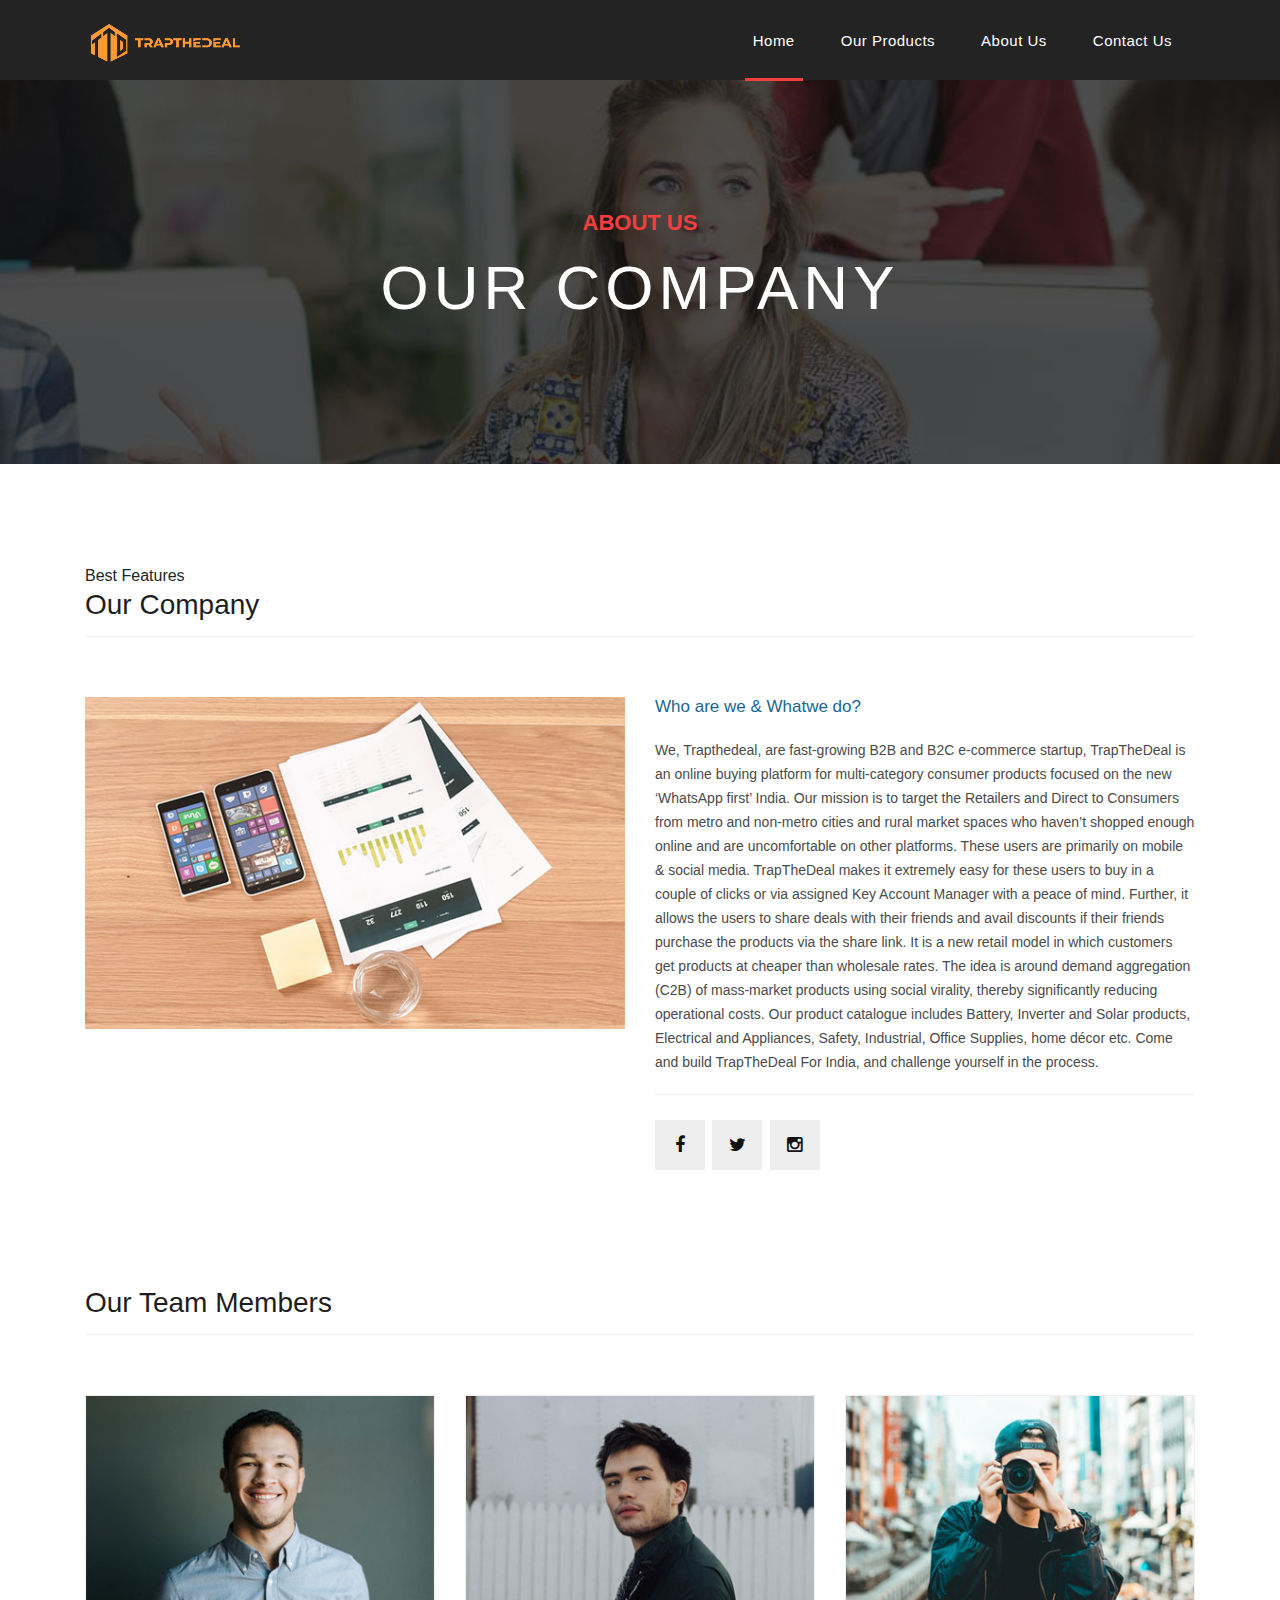
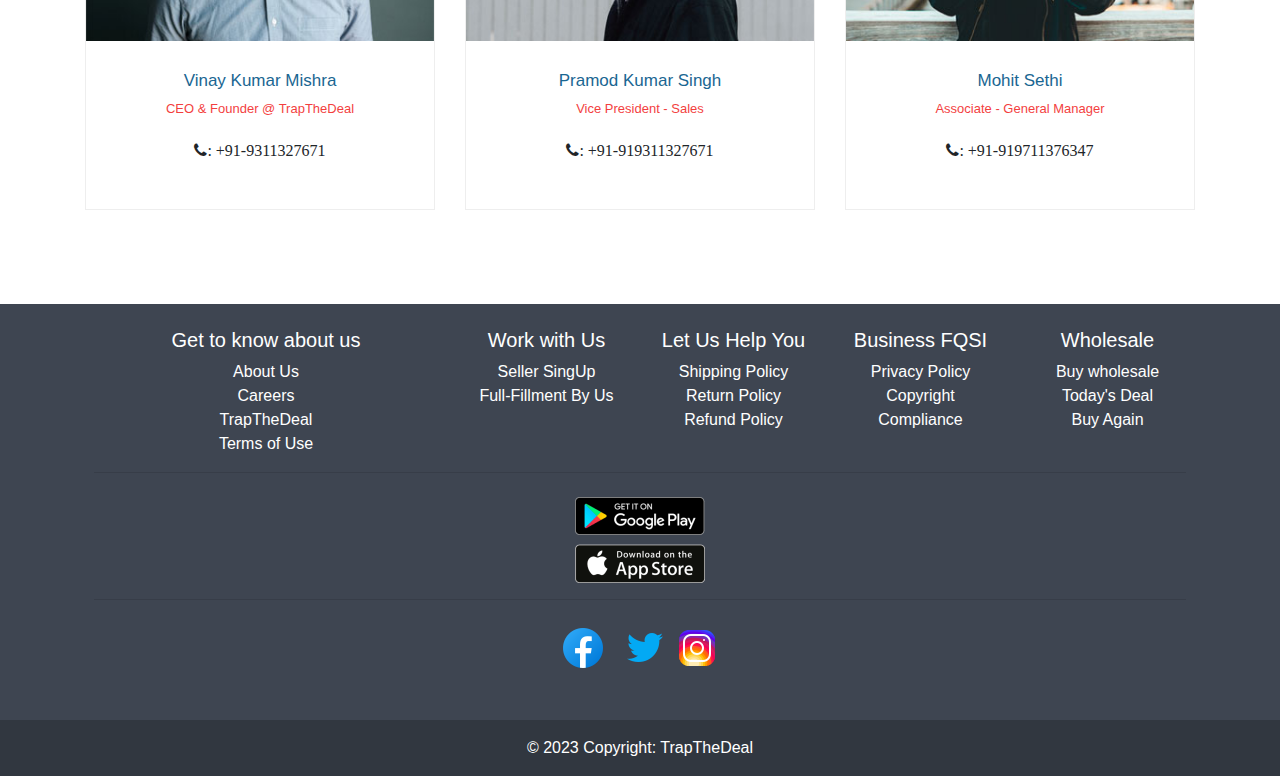
==== about.html @ ec44d115 "TTD" ====
<!DOCTYPE html>
<html lang="en">

<head>
    <meta charset="UTF-8">
    <meta http-equiv="X-UA-Compatible" content="IE=edge">
    <meta name="viewport" content="width=device-width, initial-scale=1.0">
    <title>About TrapTheDeal</title>
    <link rel="icon" href="assets/images/logo.png">
    <link rel="stylesheet" href="assets/css/fontawesome.css">
    <link rel="stylesheet" href="assets/css/templatemo-sixteen.css">
    <link rel="stylesheet" href="assets/css/owl.css">
    <link href="https://fonts.googleapis.com/css?family=Poppins:100,200,300,400,500,600,700,800,900&display=swap" rel="stylesheet">
    <link rel="stylesheet" href="assets/vendor/bootstrap/css/bootstrap.min.css">
</head>
</head>

<body>
    <!-- Header Start -->
    <header class="">
        <nav class="navbar navbar-expand-lg">
            <div class="container">
                <a title="logo" href="index.html" class="navbar-brand"><img src="assets/images/logo.png" alt="logo"></a>
                <button title="button" class="navbar-toggler" type="button" data-toggle="collapse" data-target="#navbarResponsive" aria-controls="navbarResponsive" aria-expanded="false" aria-label="Toggle navigation">
                    <span class="navbar-toggler-icon"></span>
                </button>
                <div class="collapse navbar-collapse" id="navbarResponsive">
                    <ul class="navbar-nav ml-auto">
                        <li class="nav-item active">
                            <a class="nav-link" title="link" href="index.html">Home
                                <span class="sr-only">(current)</span>
                            </a>
                        </li>
                        <li class="nav-item">
                            <a title="product" class="nav-link" href="products.html">Our Products</a>
                        </li>
                        <li class="nav-item">
                            <a class="nav-link" title="about" href="about.html"> About Us</a>
                        </li>
                        <li class="nav-item">
                            <a href="contact.html" class="nav-link" title="contact">Contact Us</a>
                        </li>
                    </ul>
                </div>
            </div>
        </nav>
    </header>
    <!-- Header Ends -->

    <!-- Page Content -->
    <div class="page-heading about-heading header-text">
        <div class="container">
            <div class="row">
                <div class="col-md-12">
                    <div class="text-content">
                        <h4>About Us</h4>
                        <h2>Our Company</h2>
                    </div>
                </div>
            </div>
        </div>
    </div>
    <div class="best-features about-features">
        <div class="container">
            <div class="row">
                <div class="col-md-12">
                    <div class="section-heading">
                        <span>Best Features</span>
                        <h2>Our Company</h2>
                    </div>
                </div>
                <div class="col-md-6">
                    <div class="right-image">
                        <img src="assets/images/feature-image.jpg" alt="">
                    </div>
                </div>
                <div class="col-md-6">
                    <div class="left-content">
                        <h4>Who are we &amp; Whatwe do?</h4>
                        <p>We, Trapthedeal, are fast-growing B2B and B2C e-commerce startup, TrapTheDeal is an online buying platform for multi-category consumer products focused on the new ‘WhatsApp first’ India. Our mission is to target the Retailers and
                            Direct to Consumers from metro and non-metro cities and rural market spaces who haven’t shopped enough online and are uncomfortable on other platforms. These users are primarily on mobile & social media. TrapTheDeal makes it
                            extremely easy for these users to buy in a couple of clicks or via assigned Key Account Manager with a peace of mind. Further, it allows the users to share deals with their friends and avail discounts if their friends purchase
                            the products via the share link. It is a new retail model in which customers get products at cheaper than wholesale rates. The idea is around demand aggregation (C2B) of mass-market products using social virality, thereby significantly
                            reducing operational costs. Our product catalogue includes Battery, Inverter and Solar products, Electrical and Appliances, Safety, Industrial, Office Supplies, home décor etc. Come and build TrapTheDeal For India, and challenge
                            yourself in the process.</p>
                        <ul class="social-icons">
                            <li><a href="#"><i class="fa fa-facebook"></i></a></li>
                            <li><a href="#"><i class="fa fa-twitter"></i></a></li>
                            <li><a href="#"><i class="fa fa-instagram"></i></a></li>
                        </ul>
                    </div>
                </div>
            </div>
        </div>
    </div>
    <div class="team-members">
        <div class="container">
            <div class="row">
                <div class="col-md-12">
                    <div class="section-heading">
                        <h2>Our Team Members</h2>
                    </div>
                </div>
                <div class="col-md-4">
                    <div class="team-member">
                        <div class="thumb-container">
                            <img src="assets/images/team_01.jpg" alt="">
                            <div class="hover-effect">
                                <div class="hover-content">
                                    <ul class="social-icons">
                                        <li><a href="#"><i class="fa fa-facebook"></i></a></li>
                                        <li><a href="#"><i class="fa fa-twitter"></i></a></li>
                                        <li><a href="#"><i class="fa fa-linkedin"></i></a></li>
                                        <li><a href="#"><i class="fa fa-instagram"></i></a></li>
                                    </ul>
                                </div>
                            </div>
                        </div>
                        <div class="down-content">
                            <h4>Vinay Kumar Mishra</h4>
                            <span>CEO & Founder @ TrapTheDeal</span>
                            <ul>
                                <li>
                                    <i class="fa fa-phone">: +91-9311327671</i>
                                </li>
                            </ul>
                        </div>
                    </div>
                </div>
                <div class="col-md-4">
                    <div class="team-member">
                        <div class="thumb-container">
                            <img src="assets/images/team_03.jpg" alt="">
                            <div class="hover-effect">
                                <div class="hover-content">
                                    <ul class="social-icons">
                                        <li><a href="#"><i class="fa fa-facebook"></i></a></li>
                                        <li><a href="#"><i class="fa fa-twitter"></i></a></li>
                                        <li><a href="#"><i class="fa fa-linkedin"></i></a></li>
                                        <li><a href="#"><i class="fa fa-instagram"></i></a></li>
                                    </ul>
                                </div>
                            </div>
                        </div>
                        <div class="down-content">
                            <h4>Pramod Kumar Singh</h4>
                            <span>Vice President - Sales</span>
                            <ul>
                                <li>
                                    <i class="fa fa-phone">: +91-919311327671</i>
                                </li>
                            </ul>
                        </div>
                    </div>
                </div>
                <div class="col-md-4">
                    <div class="team-member">
                        <div class="thumb-container">
                            <img src="assets/images/team_05.jpg" alt="">
                            <div class="hover-effect">
                                <div class="hover-content">
                                    <ul class="social-icons">
                                        <li><a href="#"><i class="fa fa-facebook"></i></a></li>
                                        <li><a href="#"><i class="fa fa-twitter"></i></a></li>
                                        <li><a href="#"><i class="fa fa-linkedin"></i></a></li>
                                        <li><a href="#"><i class="fa fa-instagram"></i></a></li>
                                    </ul>
                                </div>
                            </div>
                        </div>
                        <div class="down-content">
                            <h4>Mohit Sethi</h4>
                            <span>Associate - General Manager</span>
                            <ul>
                                <li>
                                    <i class="fa fa-phone">: +91-919711376347</i>
                                </li>
                            </ul>
                        </div>
                    </div>
                </div>
            </div>
        </div>
    </div>
    <div style="padding-bottom: 5%;"></div>
    <footer class="text-center text-lg-start text-white" style="background-color: #3e4551;">
        <!-- Grid container -->
        <div class="container p-4 pb-0">
            <!-- Section: Links -->
            <section class="">
                <!--Grid row-->
                <div class="row">
                    <!--Grid column-->
                    <div class="col-lg-4 col-md-6 mb-4 mb-md-0">
                        <h5>Get to know about us</h5>
                        <ul class="list-unstyled mb-0">
                            <li>
                                <a href="#!" class="text-white">About Us</a>
                            </li>
                            <li>
                                <a href="#!" class="text-white">Careers</a>
                            </li>
                            <li>
                                <a href="#!" class="text-white">TrapTheDeal</a>
                            </li>
                            <li>
                                <a href="#!" class="text-white">Terms of Use</a>
                            </li>
                        </ul>

                    </div>
                    <!--Grid column-->

                    <!--Grid column-->
                    <div class="col-lg-2">
                        <h5>Work with Us</h5>

                        <ul class="list-unstyled mb-0">
                            <li>
                                <a href="#!" class="text-white">Seller SingUp</a>
                            </li>
                            <li>
                                <a href="#!" class="text-white">Full-Fillment By Us</a>
                            </li>
                        </ul>
                    </div>
                    <!--Grid column-->

                    <!--Grid column-->
                    <div class="col-lg-2">
                        <h5>Let Us Help You</h5>

                        <ul class="list-unstyled mb-0">
                            <li>
                                <a href="#!" class="text-white">Shipping Policy</a>
                            </li>
                            <li>
                                <a href="#!" class="text-white">Return Policy</a>
                            </li>
                            <li>
                                <a href="#!" class="text-white">Refund Policy</a>
                            </li>
                        </ul>
                    </div>
                    <!--Grid column-->

                    <!--Grid column-->
                    <div class="col-lg-2">
                        <h5>Business FQSI</h5>

                        <ul class="list-unstyled mb-0">
                            <li>
                                <a href="#!" class="text-white">Privacy Policy</a>
                            </li>
                            <li>
                                <a href="#!" class="text-white">Copyright</a>
                            </li>
                            <li>
                                <a href="#!" class="text-white">Compliance</a>
                            </li>
                        </ul>
                    </div>
                    <!--Grid column-->

                    <!--Grid column-->
                    <div class="col-lg-2">
                        <h5>Wholesale</h5>

                        <ul class="list-unstyled mb-0">
                            <li>
                                <a href="#!" class="text-white">Buy wholesale</a>
                            </li>
                            <li>
                                <a href="#!" class="text-white">Today's Deal</a>
                            </li>
                            <li>
                                <a href="#!" class="text-white">Buy Again</a>
                            </li>
                        </ul>
                    </div>
                    <!--Grid column-->
                </div>
                <!--Grid row-->
            </section>
            <!-- Section: Links -->

            <hr class="mb-4" />

            <!-- Section: CTA -->
            <section class="">

                <ul>
                    <li>
                        <a title="playstore" href="https://play.google.com/store/apps/details?id=com.trapthedeal.app">
                            <img src="assets/images/playstore.png" alt="">
                        </a>
                    </li>
                    <li>
                        <a title="AppStore" href="#">
                            <img src="assets/images/AppStore.png" alt="">
                        </a>
                    </li>
                </ul>
            </section>
            <!-- Section: CTA -->

            <hr class="mb-4" />

            <!-- Section: Social media -->
            <section class="mb-4 text-center">
                <!-- Facebook -->
                <a href="#!" role="button">
                    <img src="assets/images/icons8-facebook-48.png" alt="">
                </a>

                <!-- Twitter -->
                <a href="#!" role="button" style="padding-left: 10px;">
                    <img src="assets/images/icons8-twitter-48.png" alt="">
                </a>


                <!-- Instagram -->
                <a href="#!" role="button">
                    <img src="assets/images/icons8-instagram-48.png" alt="">
                </a>


            </section>
            <!-- Section: Social media -->
        </div>
        <!-- Grid container -->

        <!-- Copyright -->
        <div class="text-center p-3" style="background-color: rgba(0, 0, 0, 0.2)">
            © 2023 Copyright:
            <a class="text-white" href="https://trapthedeal.com/">TrapTheDeal</a
  >
</div>
<!-- Copyright -->
</footer>
</body>

</html>
---- assets/css/templatemo-sixteen.css ----
/*

TemplateMo 546 Sixteen Clothing

https://templatemo.com/tm-546-sixteen-clothing

*/

body {
    font-family: 'Poppins', sans-serif;
    overflow-x: hidden;
    text-rendering: optimizeLegibility;
    -webkit-font-smoothing: antialiased;
    -moz-osx-font-smoothing: grayscale;
}

p {
    margin-bottom: 0px;
    font-size: 14px;
    font-weight: 300;
    color: #4a4a4a;
    line-height: 24px;
}

a {
    text-decoration: none!important;
}

ul {
    padding: 0;
    margin: 0;
    list-style: none;
}

.column {
    float: left;
    width: 33.33%;
    padding: 10px;
}

.row::after {
    content: "";
    clear: both;
    display: table;
}

h1,
h2,
h3,
h4,
h5,
h6 {
    margin: 0px;
}

ul.social-icons li {
    display: inline-block;
    margin-right: 3px;
}

ul.social-icons li:last-child {
    margin-right: 0px;
}

ul.social-icons li a {
    width: 50px;
    height: 50px;
    display: inline-block;
    line-height: 50px;
    background-color: #eee;
    color: #121212;
    font-size: 18px;
    text-align: center;
    transition: all .3s;
}

ul.social-icons li a:hover {
    background-color: #f33f3f;
    color: #fff;
}

a.filled-button {
    background-color: #f33f3f;
    color: #fff;
    font-size: 14px;
    text-transform: capitalize;
    font-weight: 300;
    padding: 10px 20px;
    border-radius: 5px;
    display: inline-block;
    transition: all 0.3s;
}

a.filled-button:hover {
    background-color: #121212;
    color: #fff;
}

.section-heading {
    text-align: left;
    margin-bottom: 60px;
    border-bottom: 1px solid #eee;
}

.section-heading h2 {
    font-size: 28px;
    font-weight: 400;
    color: #1e1e1e;
    margin-bottom: 15px;
}

.products-heading {
    background-image: url(../images/products-heading.jpg);
}

.about-heading {
    background-image: url(../images/about-heading.jpg);
}

.contact-heading {
    background-image: url(../images/contact-heading.jpg);
}

.page-heading {
    padding: 210px 0px 130px 0px;
    text-align: center;
    background-position: center center;
    background-repeat: no-repeat;
    background-size: cover;
}

.page-heading .text-content h4 {
    color: #f33f3f;
    font-size: 22px;
    text-transform: uppercase;
    font-weight: 700;
    margin-bottom: 15px;
}

.page-heading .text-content h2 {
    color: #fff;
    font-size: 62px;
    text-transform: uppercase;
    letter-spacing: 5px;
}

#preloader {
    overflow: hidden;
    background: #f33f3f;
    left: 0;
    right: 0;
    top: 0;
    bottom: 0;
    position: fixed;
    z-index: 9999999;
    color: #fff;
}

#preloader .jumper {
    left: 0;
    top: 0;
    right: 0;
    bottom: 0;
    display: block;
    position: absolute;
    margin: auto;
    width: 50px;
    height: 50px;
}

#preloader .jumper>div {
    background-color: #fff;
    width: 10px;
    height: 10px;
    border-radius: 100%;
    -webkit-animation-fill-mode: both;
    animation-fill-mode: both;
    position: absolute;
    opacity: 0;
    width: 50px;
    height: 50px;
    -webkit-animation: jumper 1s 0s linear infinite;
    animation: jumper 1s 0s linear infinite;
}

#preloader .jumper>div:nth-child(2) {
    -webkit-animation-delay: 0.33333s;
    animation-delay: 0.33333s;
}

#preloader .jumper>div:nth-child(3) {
    -webkit-animation-delay: 0.66666s;
    animation-delay: 0.66666s;
}

@-webkit-keyframes jumper {
    0% {
        opacity: 0;
        -webkit-transform: scale(0);
        transform: scale(0);
    }
    5% {
        opacity: 1;
    }
    100% {
        -webkit-transform: scale(1);
        transform: scale(1);
        opacity: 0;
    }
}

@keyframes jumper {
    0% {
        opacity: 0;
        -webkit-transform: scale(0);
        transform: scale(0);
    }
    5% {
        opacity: 1;
    }
    100% {
        opacity: 0;
    }
}


/* Header Style */

header {
    position: absolute;
    z-index: 99999;
    width: 100%;
    height: 80px;
    background-color: #232323;
    -webkit-transition: all 0.3s ease-in-out 0s;
    -moz-transition: all 0.3s ease-in-out 0s;
    -o-transition: all 0.3s ease-in-out 0s;
    transition: all 0.3s ease-in-out 0s;
}

header .navbar {
    padding: 17px 0px;
}

.background-header .navbar {
    padding: 17px 0px;
}

.background-header {
    top: 0;
    position: fixed;
    background-color: #fff!important;
    box-shadow: 0px 1px 10px rgba(0, 0, 0, 0.1);
}

.background-header .navbar-brand h2 {
    color: #121212!important;
}

.background-header .navbar-nav a.nav-link {
    color: #1e1e1e!important;
}

.background-header .navbar-nav .nav-link:hover,
.background-header .navbar-nav .active>.nav-link,
.background-header .navbar-nav .nav-link.active,
.background-header .navbar-nav .nav-link.show,
.background-header .navbar-nav .show>.nav-link {
    color: #f33f3f!important;
}

.navbar .navbar-brand {
    float: left;
    margin-top: -12px;
    outline: none;
}

.navbar .navbar-brand h2 {
    color: #fff;
    text-transform: uppercase;
    font-size: 24px;
    font-weight: 700;
    -webkit-transition: all .3s ease 0s;
    -moz-transition: all .3s ease 0s;
    -o-transition: all .3s ease 0s;
    transition: all .3s ease 0s;
}

.navbar .navbar-brand h2 em {
    font-style: normal;
    color: #f33f3f;
}

#navbarResponsive {
    z-index: 999;
}

.navbar-collapse {
    text-align: center;
}

.navbar .navbar-nav .nav-item {
    margin: 0px 15px;
}

.navbar .navbar-nav a.nav-link {
    text-transform: capitalize;
    font-size: 15px;
    font-weight: 500;
    letter-spacing: 0.5px;
    color: #fff;
    transition: all 0.5s;
    margin-top: 5px;
}

.navbar .navbar-nav .nav-link:hover,
.navbar .navbar-nav .active>.nav-link,
.navbar .navbar-nav .nav-link.active,
.navbar .navbar-nav .nav-link.show,
.navbar .navbar-nav .show>.nav-link {
    color: #fff;
    padding-bottom: 25px;
    border-bottom: 3px solid #f33f3f;
}

.navbar .navbar-toggler-icon {
    background-image: none;
}

.navbar .navbar-toggler {
    border-color: #fff;
    background-color: #fff;
    height: 36px;
    outline: none;
    border-radius: 0px;
    position: absolute;
    right: 30px;
    top: 20px;
}

.navbar .navbar-toggler-icon:after {
    content: '\f0c9';
    color: #f33f3f;
    font-size: 18px;
    line-height: 26px;
    font-family: 'FontAwesome';
}


/* Banner Style */

.banner {
    position: relative;
    text-align: center;
    padding-top: 80px;
}

.banner-item-01 {
    padding: 300px 0px;
    background-image: url(assets\images\slide_01.jpg);
    background-size: cover;
    background-repeat: repeat;
    background-position: center center;
}

.banner-item-02 {
    padding: 300px 0px;
    background-image: url(assets\images\slide_02.jpg);
    background-size: cover;
    background-repeat: repeat;
    background-position: center center;
}

.banner-item-03 {
    padding: 300px 0px;
    background-image: url(assets\images\slide_03.jpg);
    background-size: cover;
    background-repeat: repeat;
    background-position: center center;
}

.banner .banner-item {
    max-height: 600px;
}

.banner .text-content {
    position: absolute;
    top: 50%;
    transform: translateY(-50%);
    text-align: center;
    width: 100%;
}

.banner .text-content h4 {
    color: #f33f3f;
    font-size: 22px;
    text-transform: uppercase;
    font-weight: 700;
    margin-bottom: 15px;
}

.banner .text-content h2 {
    color: #fff;
    font-size: 62px;
    text-transform: uppercase;
    letter-spacing: 5px;
}

.owl-banner .owl-dots .owl-dot {
    border-radius: 3px;
}

.owl-banner .owl-dots {
    display: -webkit-box;
    display: -webkit-flex;
    display: -ms-flexbox;
    display: flex;
    -ms-flex-pack: center;
    -webkit-justify-content: center;
    justify-content: center;
    position: absolute;
    left: 50%;
    transform: translateX(-50%);
    bottom: 30px;
}

.owl-banner .owl-dots .owl-dot {
    width: 10px;
    height: 10px;
    border-radius: 50%;
    margin: 0 10px;
    background-color: #fff;
    opacity: 0.5;
}

.owl-banner .owl-dots .owl-dot:focus {
    outline: none
}

.owl-banner .owl-dots .owl-dot.active {
    background-color: #fff;
    opacity: 1;
}


/* Latest Produtcs */

.latest-products {
    margin-top: 100px;
}

.latest-products .section-heading a {
    float: right;
    margin-top: -35px;
    text-transform: uppercase;
    font-size: 13px;
    font-weight: 700;
    color: #f33f3f;
}

.product-item {
    border: 1px solid #eee;
    margin-bottom: 30px;
}

.product-item .down-content {
    padding: 30px;
    position: relative;
}

.product-item img {
    width: 100%;
    overflow: hidden;
}

.product-item .down-content h4 {
    font-size: 17px;
    color: #1a6692;
    margin-bottom: 20px;
}

.product-item .down-content h6 {
    position: absolute;
    top: 30px;
    right: 30px;
    font-size: 18px;
    color: #121212;
}

.product-item .down-content p {
    margin-bottom: 20px;
}

.product-item .down-content ul li {
    display: inline-block;
}

.product-item .down-content ul li i {
    color: #f33f3f;
    font-size: 14px;
}

.product-item .down-content span {
    position: absolute;
    right: 30px;
    bottom: 30px;
    font-size: 13px;
    color: #f33f3f;
    font-weight: 500;
}


/* Best Features */

.about-features {
    margin-top: 100px!important;
}

.about-features p {
    border-bottom: 1px solid #eee;
    padding-bottom: 20px;
}

.about-features .container .row {
    padding-bottom: 0px!important;
    border-bottom: none!important;
}

.best-features {
    margin-top: 50px;
}

.best-features .container .row {
    border-bottom: 1px solid #eee;
    padding-bottom: 60px;
}

.best-features img {
    width: 100%;
    overflow: hidden;
}

.best-features h4 {
    font-size: 17px;
    color: #1a6692;
    margin-bottom: 20px;
}

.best-features ul.featured-list li {
    display: block;
    margin-bottom: 10px;
}

.best-features p {
    margin-bottom: 25px;
}

.best-features ul.featured-list li a {
    font-size: 14px;
    color: #4a4a4a;
    font-weight: 300;
    transition: all .3s;
    position: relative;
    padding-left: 13px;
}

.best-features ul.featured-list li a:before {
    content: '';
    width: 5px;
    height: 5px;
    display: inline-block;
    background-color: #4a4a4a;
    position: absolute;
    left: 0;
    transition: all .3s;
    top: 8px;
}

.best-features ul.featured-list li a:hover {
    color: #f33f3f;
}

.best-features ul.featured-list li a:hover::before {
    background-color: #f33f3f;
}

.best-features .filled-button {
    margin-top: 20px;
}


/* Call To Action */

.call-to-action .inner-content {
    margin-top: 60px;
    padding: 30px;
    background-color: #f7f7f7;
    border-radius: 5px;
}

.call-to-action .inner-content h4 {
    font-size: 17px;
    color: #1a6692;
    margin-bottom: 15px;
}

.call-to-action .inner-content em {
    font-style: normal;
    font-weight: 700;
}

.call-to-action .inner-content .col-md-4 {
    text-align: right;
}

.call-to-action .inner-content .filled-button {
    margin-top: 12px;
}


/* Footer */

footer {
    text-align: center;
}

footer .inner-content {
    border-top: 1px solid #eee;
    margin-top: 60px;
    padding: 60px 0px;
}

footer .inner-content p {
    text-transform: uppercase;
}

footer .inner-content p a {
    color: #f33f3f;
    margin-left: 3px;
}


/* Product Page */

.products {
    margin-top: 100px;
}

.products .filters {
    text-align: center;
    border-bottom: 1px solid #eee;
    padding-bottom: 10px;
    margin-bottom: 60px;
}

.products .filters li {
    text-transform: uppercase;
    font-size: 13px;
    font-weight: 700;
    color: #121212;
    display: inline-block;
    margin: 0px 10px;
    transition: all .3s;
    cursor: pointer;
}

.products .filters ul li.active,
.products .filters ul li:hover {
    color: #f33f3f;
}

.products ul.pages {
    margin-top: 30px;
    text-align: center;
}

.products ul.pages li {
    display: inline-block;
    margin: 0px 2px;
}

.products ul.pages li a {
    width: 44px;
    height: 44px;
    display: inline-block;
    line-height: 42px;
    border: 1px solid #eee;
    font-size: 15px;
    font-weight: 700;
    color: #121212;
    transition: all .3s;
}

.products ul.pages li a:hover,
.products ul.pages li.active a {
    background-color: #f33f3f;
    border-color: #f33f3f;
    color: #fff;
}


/* Team Members */

.team-members {
    margin-top: 100px;
}

.team-member {
    border: 1px solid #eee;
    margin-bottom: 30px;
}

.team-member img {
    width: 100%;
    overflow: hidden;
}

.team-member .down-content {
    padding: 30px;
    text-align: center;
}

.team-member .thumb-container {
    position: relative;
}

.team-member .thumb-container .hover-effect {
    position: absolute;
    background-color: rgba(243, 63, 63, 0.9);
    top: 0;
    left: 0;
    width: 100%;
    height: 100%;
    opacity: 0;
    visibility: hidden;
    transition: all .5s;
}

.team-member .thumb-container .hover-effect .hover-content {
    position: absolute;
    display: inline-block;
    width: 100%;
    text-align: center;
    top: 50%;
    transform: translateY(-50%);
}

.team-member .thumb-container .hover-effect .hover-content ul.social-icons li a:hover {
    background-color: #fff;
    color: #f33f3f;
}

.team-member:hover .hover-effect {
    visibility: visible;
    opacity: 1;
}

.team-member .down-content h4 {
    font-size: 17px;
    color: #1a6692;
    margin-bottom: 8px;
}

.team-member .down-content span {
    display: block;
    font-size: 13px;
    color: #f33f3f;
    font-weight: 500;
    margin-bottom: 20px;
}


/* Services */

.services {
    background-image: url(../images/services-bg.jpg);
    background-position: center center;
    background-repeat: no-repeat;
    background-size: cover;
    background-attachment: fixed;
    padding: 100px 0px;
}

.services .service-item {
    text-align: center;
}

.services .service-item .icon {
    background-color: #f7f7f7;
    padding: 40px;
}

.services .service-item .icon i {
    width: 100px;
    height: 100px;
    display: inline-block;
    text-align: center;
    line-height: 100px;
    background-color: #f33f3f;
    color: #fff;
    font-size: 32px;
}

.services .service-item .down-content {
    background-color: #fff;
    padding: 40px 30px;
}

.services .service-item .down-content h4 {
    font-size: 17px;
    color: #1a6692;
    margin-bottom: 20px;
}

.services .service-item .down-content p {
    margin-bottom: 25px;
}


/* Clients */

.happy-clients {
    margin-top: 100px;
    margin-bottom: 40px;
}

.happy-clients .client-item img {
    max-width: 100%;
    overflow: hidden;
    transition: all .3s;
    cursor: pointer;
}

.happy-clients .client-item img:hover {
    opacity: 0.8;
}


/* Find Us */

.find-us {
    margin-top: 100px;
}

.find-us p {
    border-bottom: 1px solid #eee;
    padding-bottom: 30px;
    margin-bottom: 30px;
}

.find-us h4 {
    font-size: 17px;
    color: #1a6692;
    margin-bottom: 20px;
}

.find-us .left-content {
    margin-left: 30px;
}


/* Send Message */

.send-message {
    margin-top: 100px;
}

.contact-form input {
    font-size: 14px;
    width: 100%;
    height: 44px;
    display: inline-block;
    line-height: 42px;
    border: 1px solid #eee;
    border-radius: 0px;
    margin-bottom: 30px;
}

.contact-form input:focus {
    box-shadow: none;
    border: 1px solid #eee;
}

.contact-form textarea {
    font-size: 14px;
    width: 100%;
    min-width: 100%;
    min-height: 120px;
    height: 120px;
    max-height: 180px;
    border: 1px solid #eee;
    border-radius: 0px;
    margin-bottom: 30px;
}

.contact-form textarea:focus {
    box-shadow: none;
    border: 1px solid #eee;
}

.contact-form button.filled-button {
    background-color: #f33f3f;
    color: #fff;
    font-size: 14px;
    text-transform: capitalize;
    font-weight: 300;
    padding: 10px 20px;
    border-radius: 5px;
    display: inline-block;
    transition: all 0.3s;
    border: none;
    outline: none;
    cursor: pointer;
}

.contact-form button.filled-button:hover {
    background-color: #121212;
    color: #fff;
}

.accordion {
    margin-left: 30px;
}

.accordion a {
    cursor: pointer;
    font-size: 17px;
    color: #1a6692!important;
    margin-bottom: 20px;
    transition: all .3s;
}

.accordion a:hover {
    color: #f33f3f!important;
}

.accordion a.active {
    color: #f33f3f!important;
}

.accordion li .content {
    display: none;
    margin-top: 10px;
}

.accordion li:first-child {
    border-top: 1px solid #eee;
}

.accordion li {
    border-bottom: 1px solid #eee;
    padding: 15px 0px;
}


/* Responsive Style */

@media (max-width: 768px) {
    .banner .text-content {
        width: 90%;
        margin-left: 5%;
    }
    .banner .text-content h4 {
        font-size: 22px;
    }
    .banner .text-content h2 {
        font-size: 36px;
        letter-spacing: 0.5px;
    }
    .banner-item-01,
    .banner-item-02,
    .banner-item-03 {
        padding: 180px 0px;
    }
    .page-heading .text-content h4 {
        font-size: 22px;
    }
    .page-heading .text-content h2 {
        font-size: 36px;
        letter-spacing: 0.5px;
    }
    .latest-products .section-heading a {
        float: none;
        margin-top: 0px;
        display: block;
        margin-bottom: 20px;
    }
    .product-item .down-content h4 {
        margin-bottom: 20px!important;
    }
    .product-item .down-content h6 {
        position: absolute!important;
        top: 30px!important;
        right: 30px!important;
    }
    .product-item .down-content span {
        position: absolute!important;
        right: 30px!important;
        bottom: 30px!important;
    }
    .best-features .left-content {
        margin-bottom: 30px;
    }
    .call-to-action .inner-content {
        text-align: center;
    }
    .call-to-action .inner-content .filled-button {
        text-align: center;
        width: 100%;
        margin-top: 20px;
    }
    .about-features img {
        margin-bottom: 30px;
    }
    .service-item {
        margin-bottom: 30px;
    }
    .find-us #map {
        margin-bottom: 30px;
    }
    .find-us .left-content {
        margin-left: 0px;
    }
    .send-message .accordion {
        margin-top: 30px;
        margin-left: 0px;
    }
}

@media (max-width: 992px) {
    .navbar .navbar-brand {
        position: absolute;
        left: 30px;
        top: 32px;
    }
    .navbar .navbar-brand {
        width: auto;
    }
    .navbar:after {
        display: none;
    }
    #navbarResponsive {
        z-index: 99999;
        position: absolute;
        top: 80px;
        left: 0;
        width: 100%;
        text-align: center;
        background-color: #fff;
        box-shadow: 0px 10px 10px rgba(0, 0, 0, 0.1);
    }
    .navbar .navbar-nav .nav-item {
        border-bottom: 1px solid #eee;
    }
    .navbar .navbar-nav .nav-item:last-child {
        border-bottom: none;
    }
    .navbar .navbar-nav a.nav-link {
        padding: 15px 0px;
        color: #1e1e1e!important;
    }
    .navbar .navbar-nav .nav-link:hover,
    .navbar .navbar-nav .active>.nav-link,
    .navbar .navbar-nav .nav-link.active,
    .navbar .navbar-nav .nav-link.show,
    .navbar .navbar-nav .show>.nav-link {
        color: #f33f3f!important;
        border-bottom: none!important;
        padding-bottom: 15px;
    }
    .product-item .down-content h4 {
        margin-bottom: 10px;
    }
    .product-item .down-content h6 {
        position: relative;
        top: 0;
        right: 0;
        margin-bottom: 20px;
    }
    .product-item .down-content span {
        position: relative;
        right: 0;
        bottom: 0;
    }
}
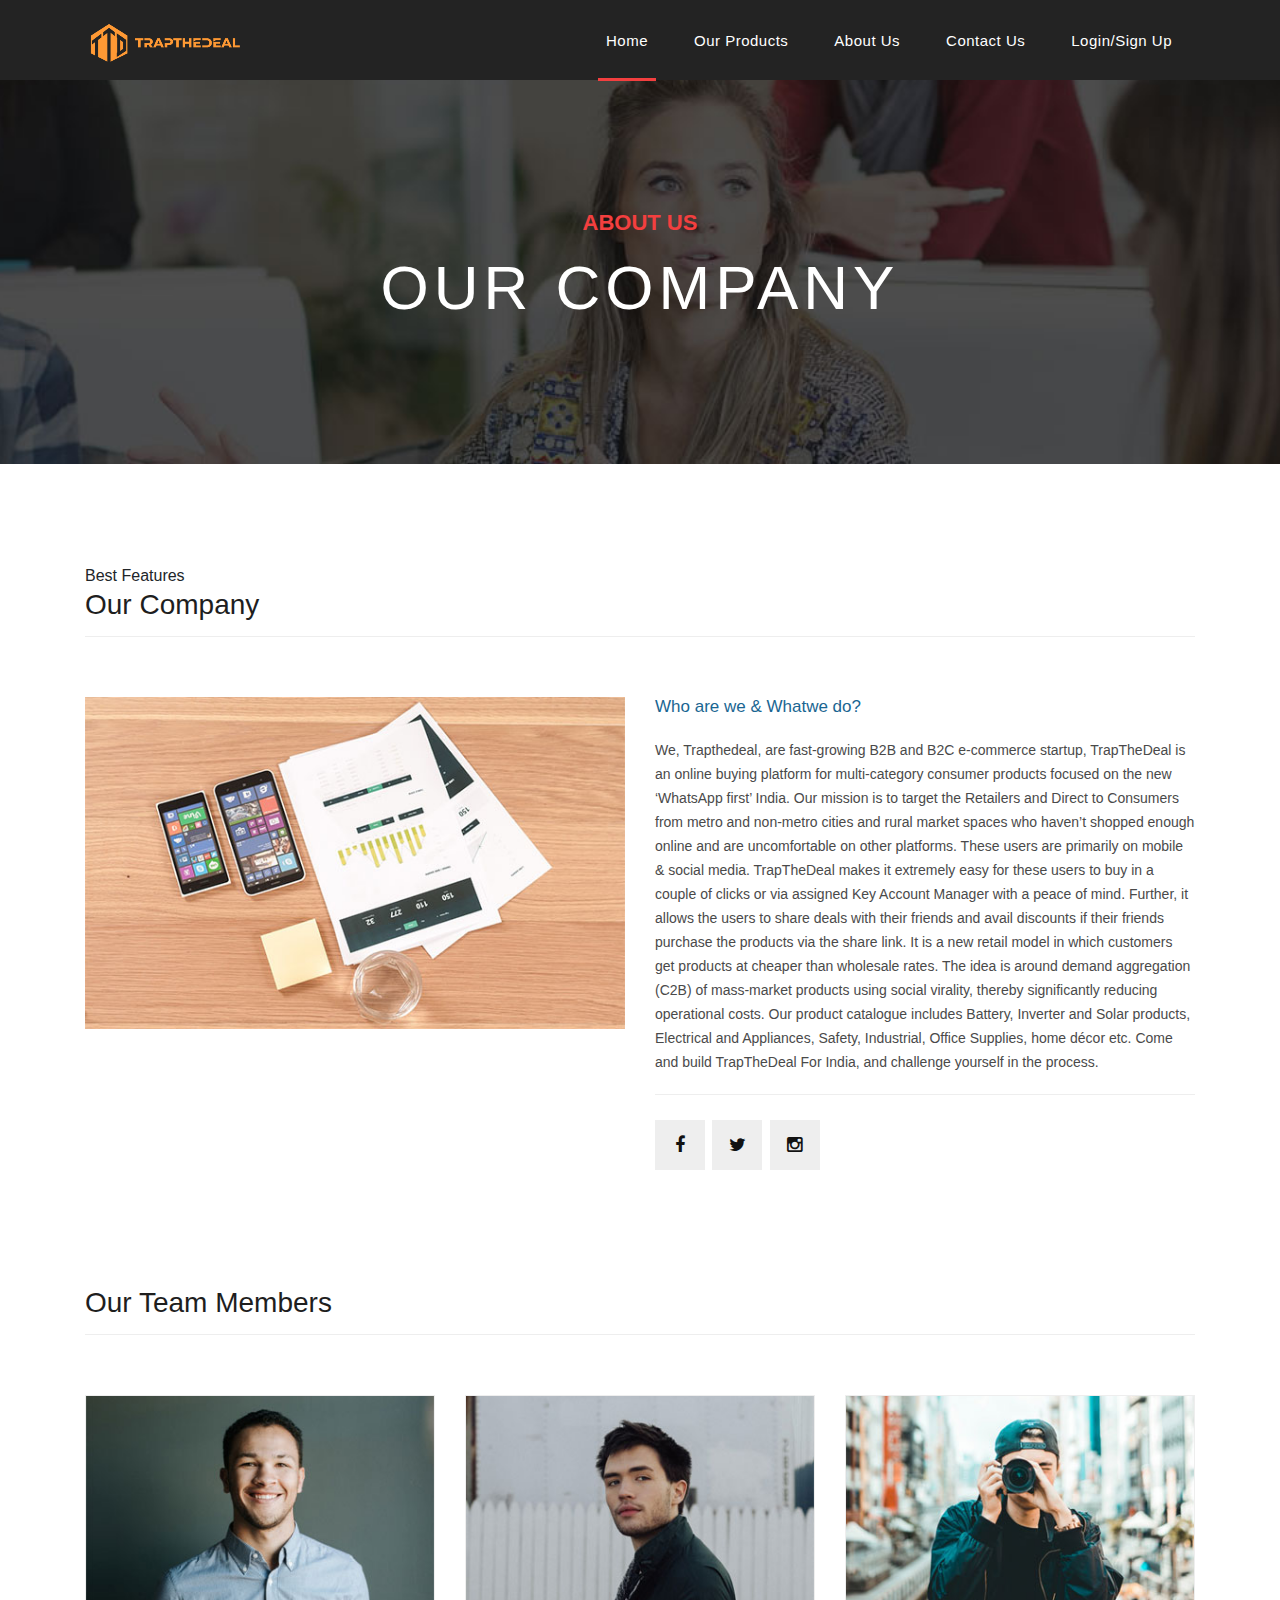
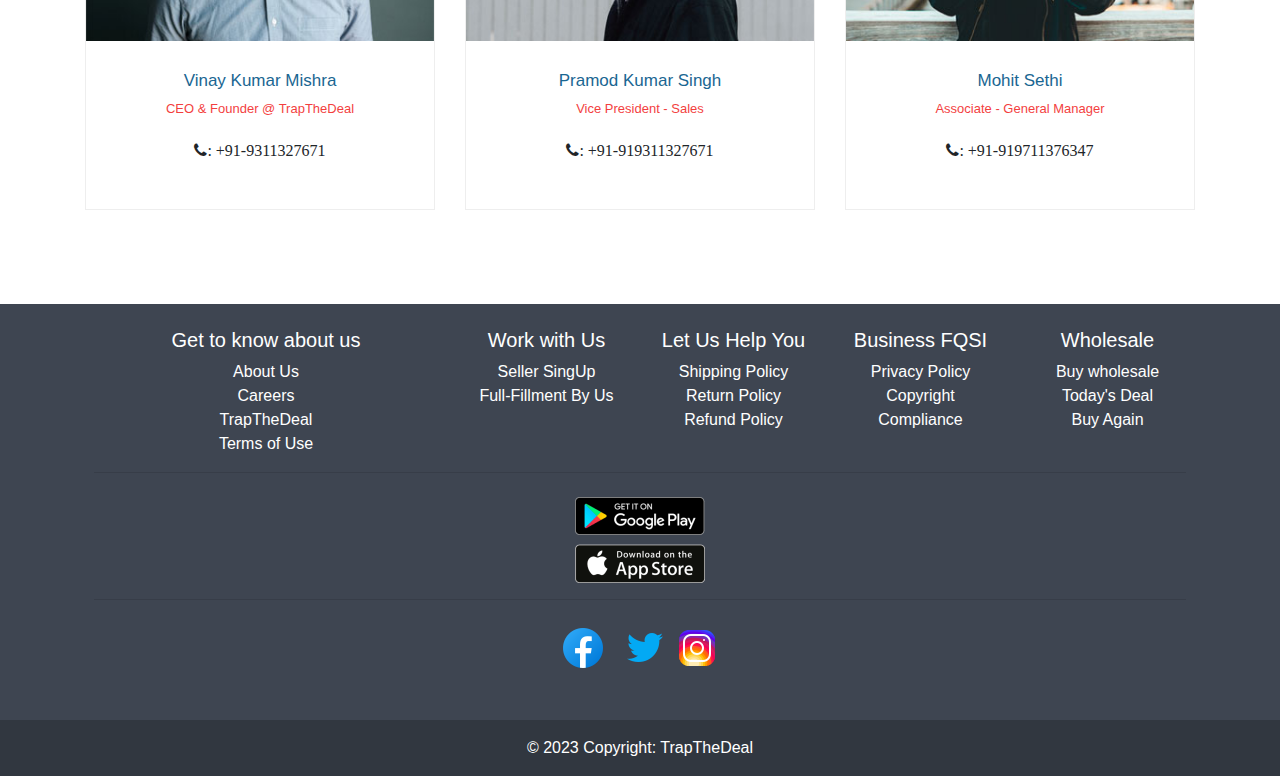
==== commit 0506ff8f: "TTD1" ====
--- a/about.html
+++ b/about.html
@@ -40,6 +40,9 @@
                         <li class="nav-item">
                             <a href="contact.html" class="nav-link" title="contact">Contact Us</a>
                         </li>
+                        <li class="nav-item">
+                            <a href="login.html" class="nav-link" title="login">Login/Sign Up</a>
+                        </li>
                     </ul>
                 </div>
             </div>
--- a/assets/css/templatemo-sixteen.css
+++ b/assets/css/templatemo-sixteen.css
@@ -22,6 +22,18 @@
     line-height: 24px;
 }
 
+.column {
+    float: left;
+    width: 33.33%;
+    padding: 10px;
+}
+
+.row::after {
+    content: "";
+    clear: both;
+    display: table;
+}
+
 a {
     text-decoration: none!important;
 }
@@ -30,18 +42,6 @@
     padding: 0;
     margin: 0;
     list-style: none;
-}
-
-.column {
-    float: left;
-    width: 33.33%;
-    padding: 10px;
-}
-
-.row::after {
-    content: "";
-    clear: both;
-    display: table;
 }
 
 h1,
@@ -357,25 +357,25 @@
 
 .banner-item-01 {
     padding: 300px 0px;
-    background-image: url(assets\images\slide_01.jpg);
+    background-image: url(../images/slide_01.jpg);
     background-size: cover;
-    background-repeat: repeat;
+    background-repeat: no-repeat;
     background-position: center center;
 }
 
 .banner-item-02 {
     padding: 300px 0px;
-    background-image: url(assets\images\slide_02.jpg);
+    background-image: url(../images/slide_02.jpg);
     background-size: cover;
-    background-repeat: repeat;
+    background-repeat: no-repeat;
     background-position: center center;
 }
 
 .banner-item-03 {
     padding: 300px 0px;
-    background-image: url(assets\images\slide_03.jpg);
+    background-image: url(../images/slide_03.jpg);
     background-size: cover;
-    background-repeat: repeat;
+    background-repeat: no-repeat;
     background-position: center center;
 }
 
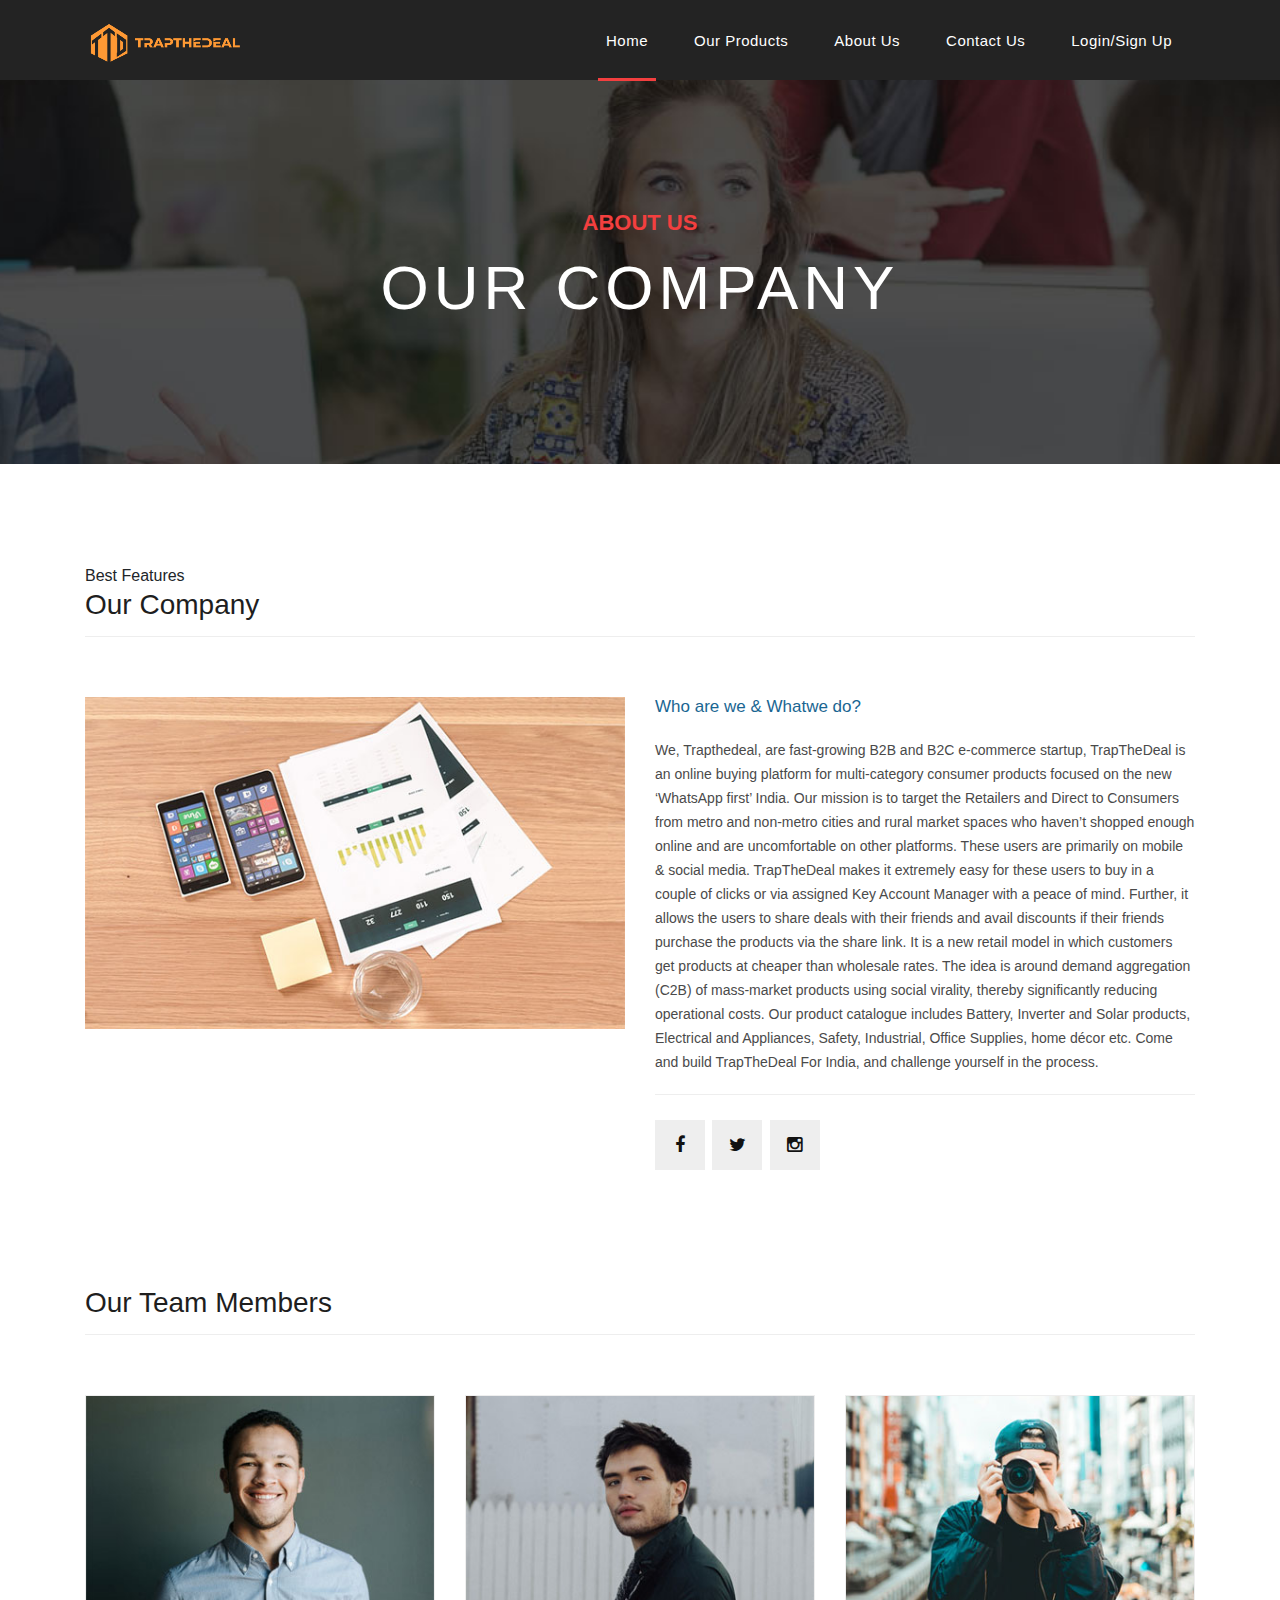
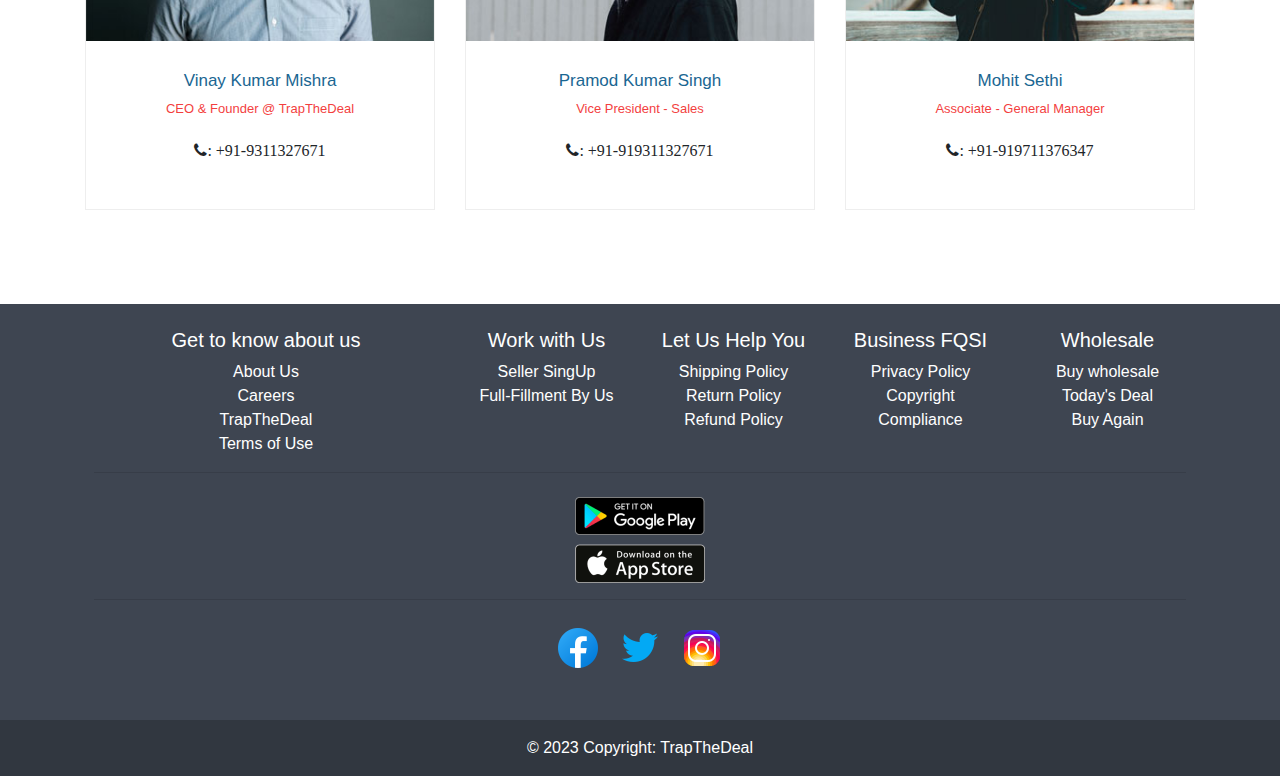
==== commit a5cbc784: "TTD1" ====
--- a/about.html
+++ b/about.html
@@ -312,18 +312,18 @@
             <!-- Section: Social media -->
             <section class="mb-4 text-center">
                 <!-- Facebook -->
-                <a href="#!" role="button">
+                <a title="button" href="#!" role="button">
                     <img src="assets/images/icons8-facebook-48.png" alt="">
                 </a>
 
                 <!-- Twitter -->
-                <a href="#!" role="button" style="padding-left: 10px;">
+                <a href="#!" title="button" role="button" style="padding-left: 10px;">
                     <img src="assets/images/icons8-twitter-48.png" alt="">
                 </a>
 
 
                 <!-- Instagram -->
-                <a href="#!" role="button">
+                <a href="#!" role="button" title="button" style="padding-left: 10px;">
                     <img src="assets/images/icons8-instagram-48.png" alt="">
                 </a>
 
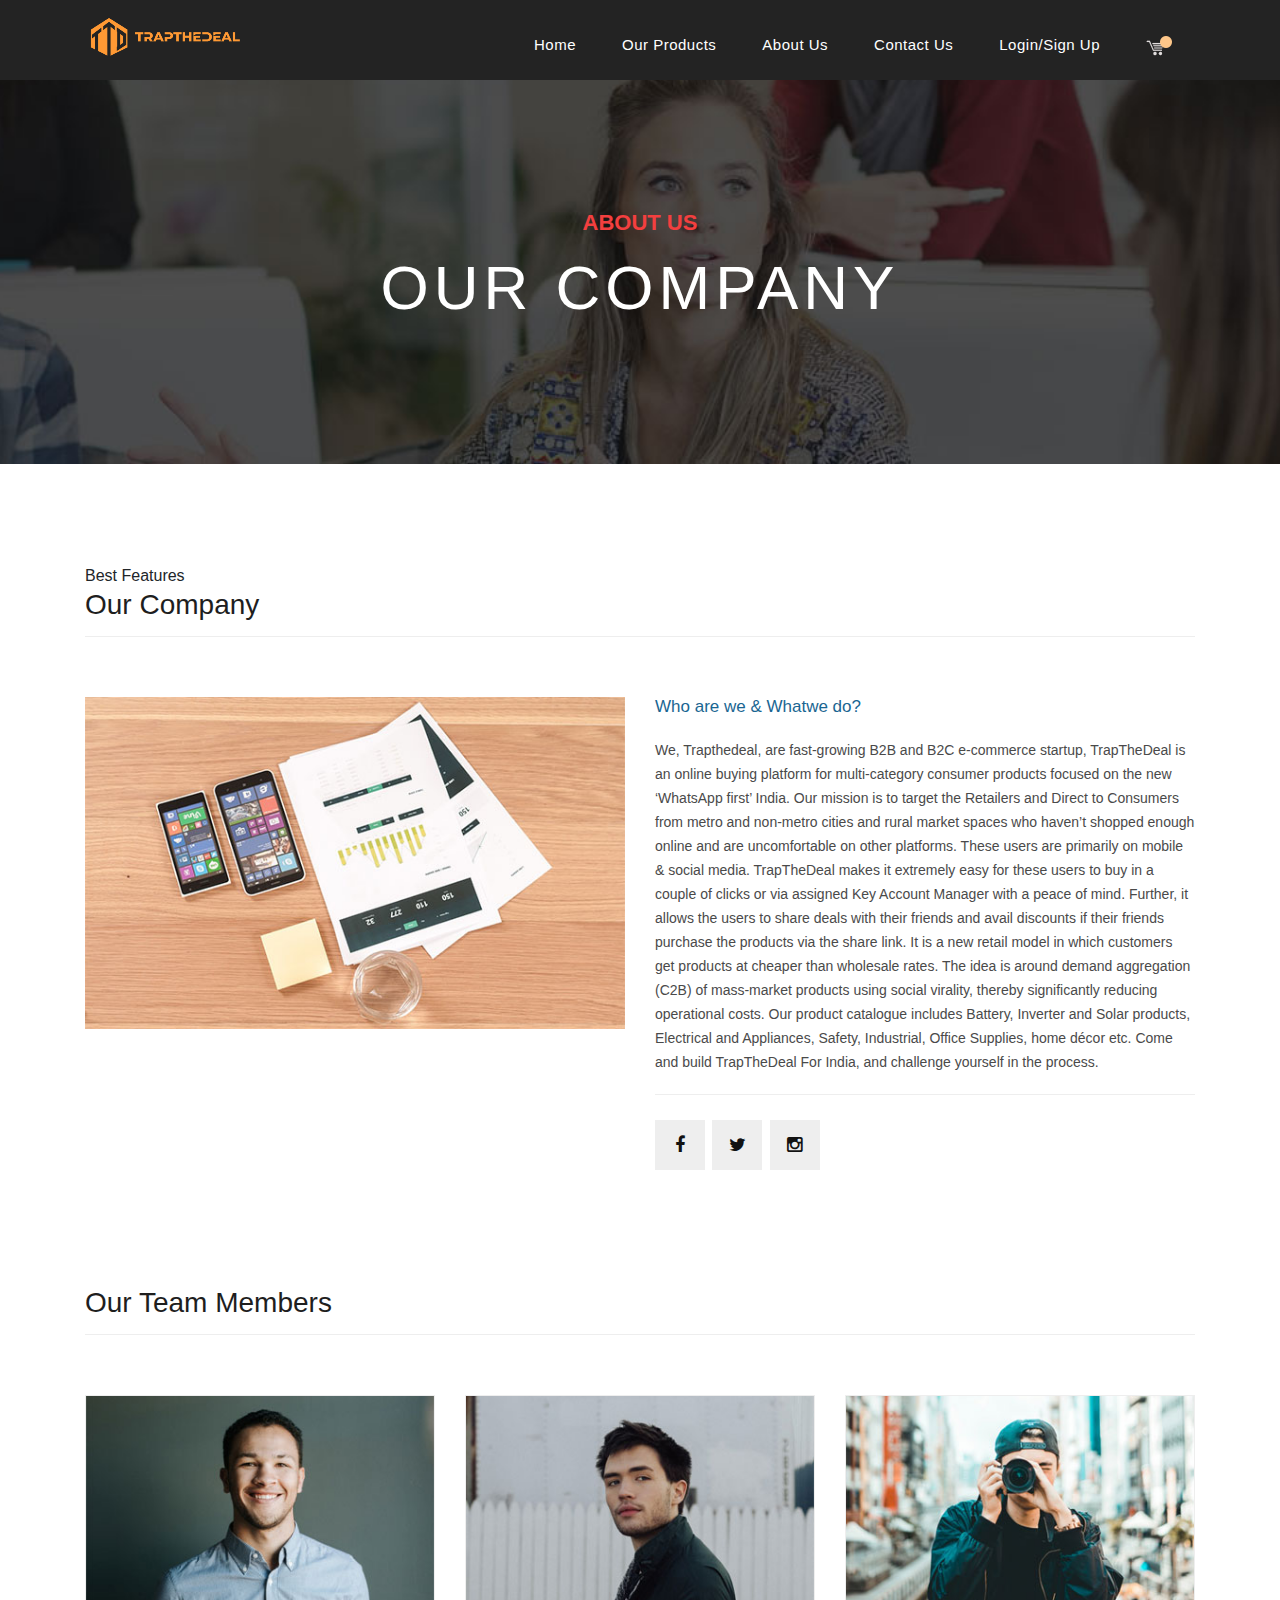
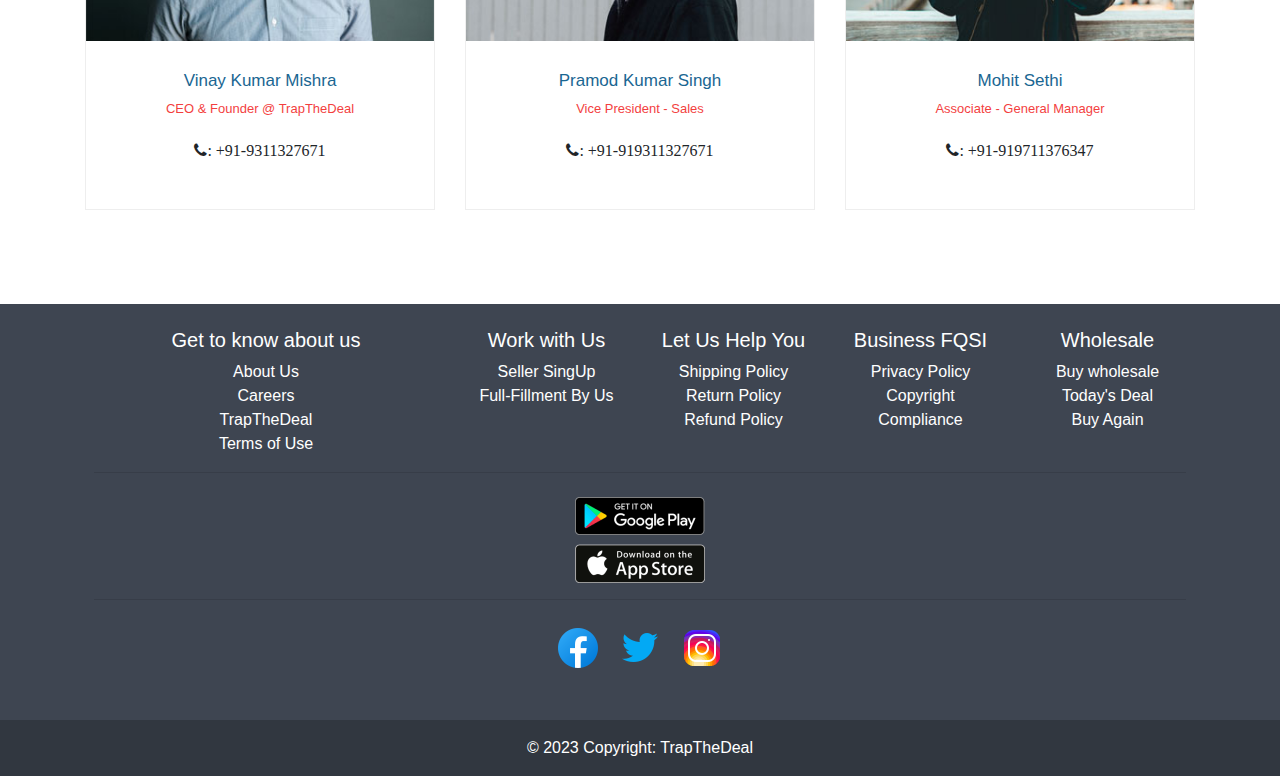
==== commit f49b9cff: "TTD1" ====
--- a/about.html
+++ b/about.html
@@ -12,6 +12,7 @@
     <link rel="stylesheet" href="assets/css/owl.css">
     <link href="https://fonts.googleapis.com/css?family=Poppins:100,200,300,400,500,600,700,800,900&display=swap" rel="stylesheet">
     <link rel="stylesheet" href="assets/vendor/bootstrap/css/bootstrap.min.css">
+    <link href="vendor/bootstrap/css/bootstrap.min.css" rel="stylesheet">
 </head>
 </head>
 
@@ -21,27 +22,30 @@
         <nav class="navbar navbar-expand-lg">
             <div class="container">
                 <a title="logo" href="index.html" class="navbar-brand"><img src="assets/images/logo.png" alt="logo"></a>
-                <button title="button" class="navbar-toggler" type="button" data-toggle="collapse" data-target="#navbarResponsive" aria-controls="navbarResponsive" aria-expanded="false" aria-label="Toggle navigation">
+                <button class="navbar-toggler" type="button" data-toggle="collapse" data-target="#navbarResponsive" aria-controls="navbarResponsive" aria-expanded="false" aria-label="Toggle navigation">
                     <span class="navbar-toggler-icon"></span>
                 </button>
                 <div class="collapse navbar-collapse" id="navbarResponsive">
                     <ul class="navbar-nav ml-auto">
-                        <li class="nav-item active">
-                            <a class="nav-link" title="link" href="index.html">Home
+                        <li class="nav-item">
+                            <a class="nav-link" href="index.html">Home
                                 <span class="sr-only">(current)</span>
                             </a>
                         </li>
                         <li class="nav-item">
-                            <a title="product" class="nav-link" href="products.html">Our Products</a>
-                        </li>
-                        <li class="nav-item">
-                            <a class="nav-link" title="about" href="about.html"> About Us</a>
-                        </li>
-                        <li class="nav-item">
-                            <a href="contact.html" class="nav-link" title="contact">Contact Us</a>
+                            <a class="nav-link" href="products.html">Our Products</a>
+                        </li>
+                        <li class="nav-item">
+                            <a class="nav-link" href="about.html">About Us</a>
+                        </li>
+                        <li class="nav-item">
+                            <a class="nav-link" href="contact.html">Contact Us</a>
                         </li>
                         <li class="nav-item">
                             <a href="login.html" class="nav-link" title="login">Login/Sign Up</a>
+                        </li>
+                        <li class="nav-item">
+                            <a href="#" class="nav-link" title="login"><img src="assets/images/icons/trolly-icon.png" alt=""></a>
                         </li>
                     </ul>
                 </div>
@@ -198,7 +202,7 @@
                         <h5>Get to know about us</h5>
                         <ul class="list-unstyled mb-0">
                             <li>
-                                <a href="#!" class="text-white">About Us</a>
+                                <a href="about.html" class="text-white">About Us</a>
                             </li>
                             <li>
                                 <a href="#!" class="text-white">Careers</a>
@@ -341,6 +345,8 @@
 </div>
 <!-- Copyright -->
 </footer>
+    <script src="vendor/jquery/jquery.min.js"></script>
+    <script src="assets/js/custom.js"></script>
 </body>
 
 </html>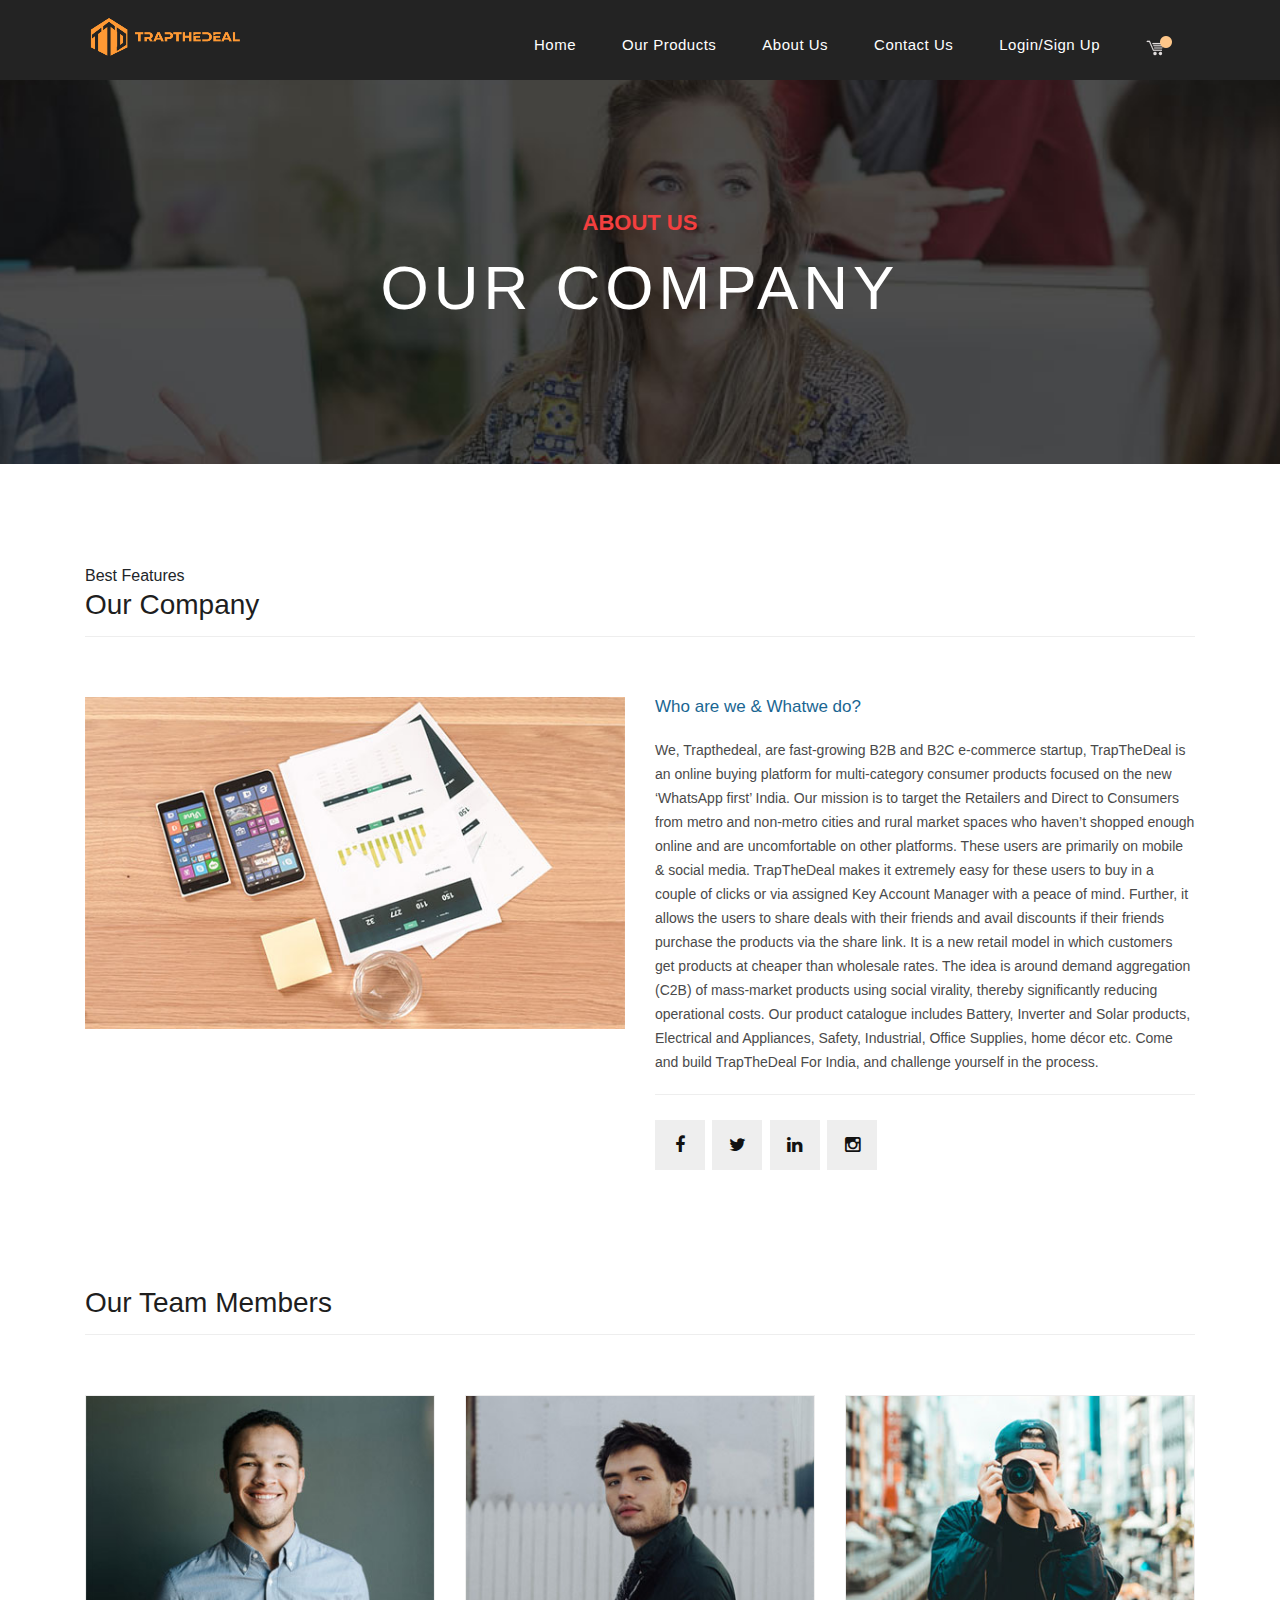
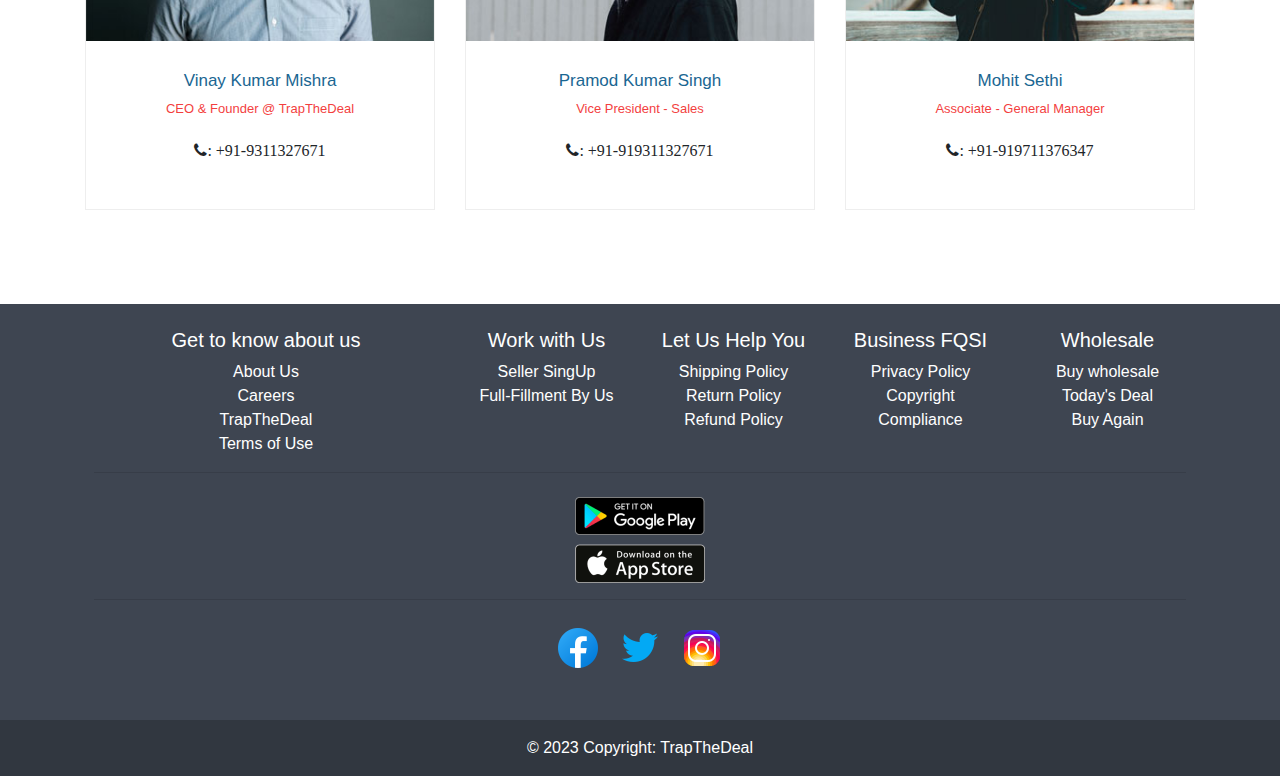
==== commit ccfe7893: "TTD1" ====
--- a/about.html
+++ b/about.html
@@ -91,9 +91,10 @@
                             reducing operational costs. Our product catalogue includes Battery, Inverter and Solar products, Electrical and Appliances, Safety, Industrial, Office Supplies, home décor etc. Come and build TrapTheDeal For India, and challenge
                             yourself in the process.</p>
                         <ul class="social-icons">
-                            <li><a href="#"><i class="fa fa-facebook"></i></a></li>
-                            <li><a href="#"><i class="fa fa-twitter"></i></a></li>
-                            <li><a href="#"><i class="fa fa-instagram"></i></a></li>
+                            <li><a title="FB" href="#"><i class="fa fa-facebook"></i></a></li>
+                            <li><a href="#" title="Twitter"><i class="fa fa-twitter"></i></a></li>
+                            <li><a href="#" title="LinksdIn"><i class="fa fa-linkedin"></i></a></li>
+                            <li><a href="#" title="Instagram"><i class="fa fa-instagram"></i></a></li>
                         </ul>
                     </div>
                 </div>
@@ -115,10 +116,10 @@
                             <div class="hover-effect">
                                 <div class="hover-content">
                                     <ul class="social-icons">
-                                        <li><a href="#"><i class="fa fa-facebook"></i></a></li>
-                                        <li><a href="#"><i class="fa fa-twitter"></i></a></li>
-                                        <li><a href="#"><i class="fa fa-linkedin"></i></a></li>
-                                        <li><a href="#"><i class="fa fa-instagram"></i></a></li>
+                                        <li><a title="FB" href="#"><i class="fa fa-facebook"></i></a></li>
+                                        <li><a href="#" title="Twitter"><i class="fa fa-twitter"></i></a></li>
+                                        <li><a href="#" title="LinksdIn"><i class="fa fa-linkedin"></i></a></li>
+                                        <li><a href="#" title="Instagram"><i class="fa fa-instagram"></i></a></li>
                                     </ul>
                                 </div>
                             </div>
@@ -141,10 +142,10 @@
                             <div class="hover-effect">
                                 <div class="hover-content">
                                     <ul class="social-icons">
-                                        <li><a href="#"><i class="fa fa-facebook"></i></a></li>
-                                        <li><a href="#"><i class="fa fa-twitter"></i></a></li>
-                                        <li><a href="#"><i class="fa fa-linkedin"></i></a></li>
-                                        <li><a href="#"><i class="fa fa-instagram"></i></a></li>
+                                        <li><a title="FB" href="#"><i class="fa fa-facebook"></i></a></li>
+                                        <li><a href="#" title="Twitter"><i class="fa fa-twitter"></i></a></li>
+                                        <li><a href="#" title="LinksdIn"><i class="fa fa-linkedin"></i></a></li>
+                                        <li><a href="#" title="Instagram"><i class="fa fa-instagram"></i></a></li>
                                     </ul>
                                 </div>
                             </div>
@@ -167,10 +168,10 @@
                             <div class="hover-effect">
                                 <div class="hover-content">
                                     <ul class="social-icons">
-                                        <li><a href="#"><i class="fa fa-facebook"></i></a></li>
-                                        <li><a href="#"><i class="fa fa-twitter"></i></a></li>
-                                        <li><a href="#"><i class="fa fa-linkedin"></i></a></li>
-                                        <li><a href="#"><i class="fa fa-instagram"></i></a></li>
+                                        <li><a title="FB" href="#"><i class="fa fa-facebook"></i></a></li>
+                                        <li><a href="#" title="Twitter"><i class="fa fa-twitter"></i></a></li>
+                                        <li><a href="#" title="LinksdIn"><i class="fa fa-linkedin"></i></a></li>
+                                        <li><a href="#" title="Instagram"><i class="fa fa-instagram"></i></a></li>
                                     </ul>
                                 </div>
                             </div>
